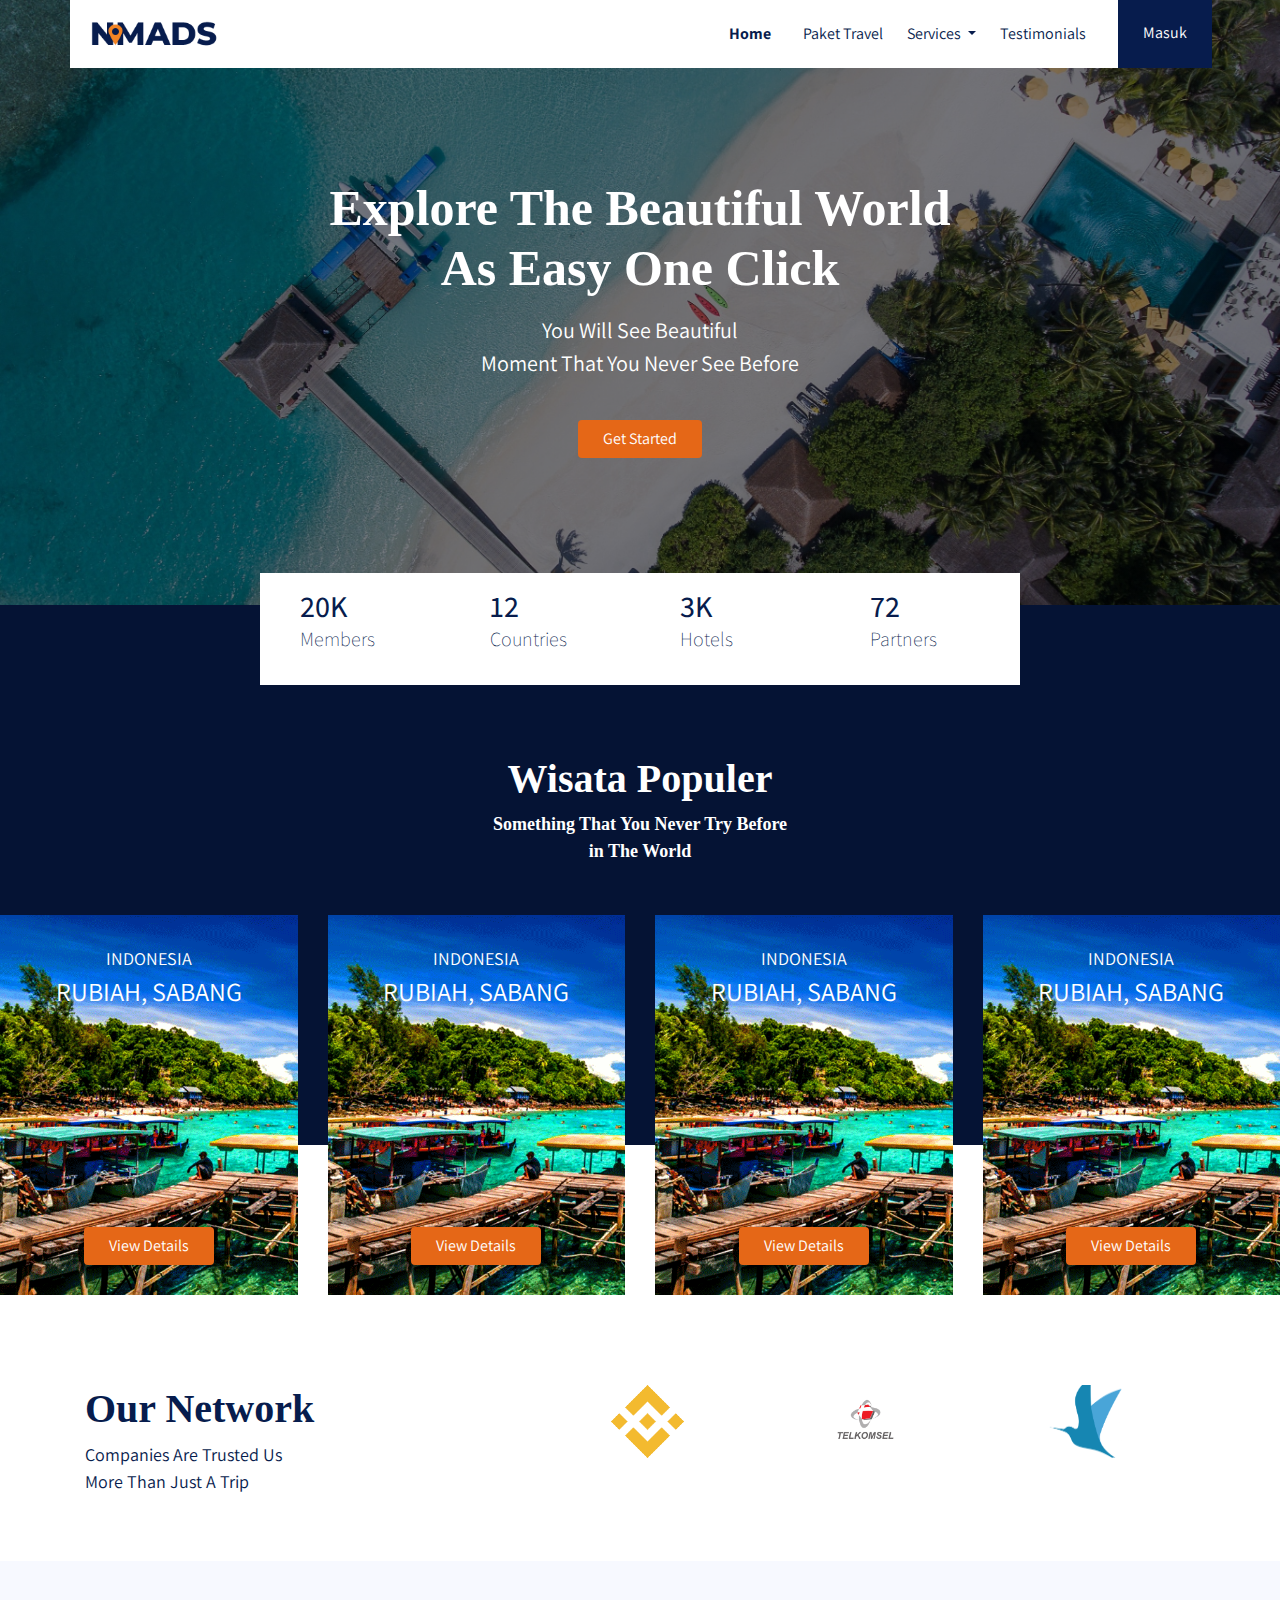
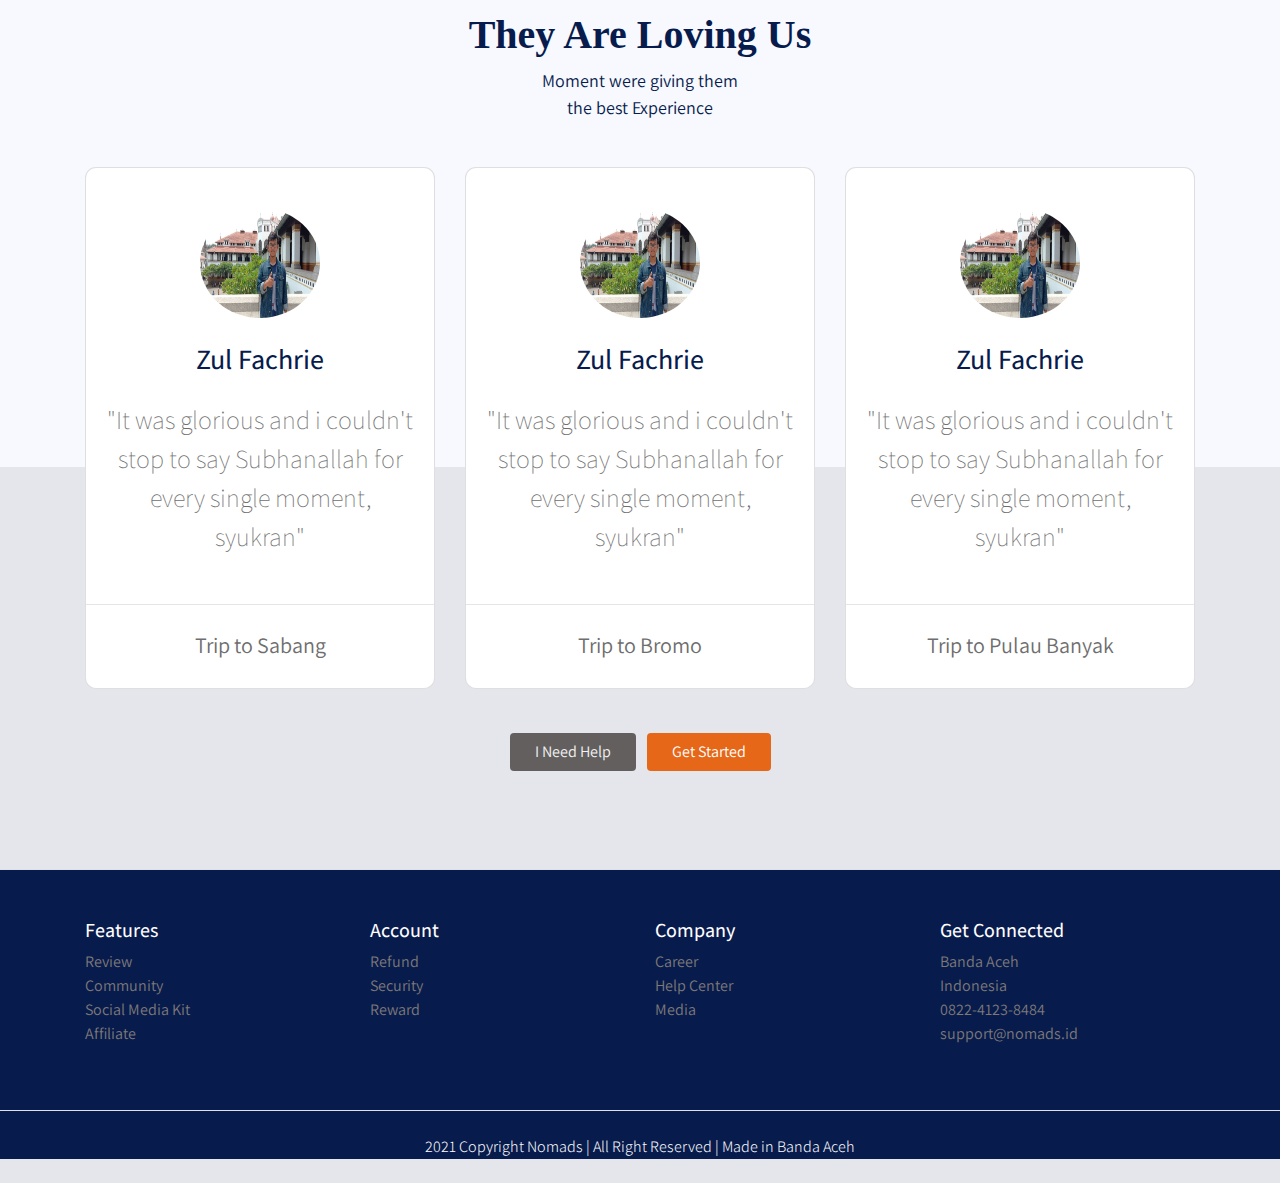
==== index.html @ eed8afee "add index, details, and checkout html" ====
<!DOCTYPE html>
<html lang="en">

<head>
    <meta charset="UTF-8">
    <meta name="viewport" content="width=device-width, initial-scale=1.0">
    <meta http-equiv="X-UA-Compatible" content="ie=edge">
    <title>Document</title>
    <link rel="stylesheet" href="frontend/lib/bootstrap/css/bootstrap.css">
    <link rel="preconnect" href="https://fonts.gstatic.com">
    <link
        href="https://fonts.googleapis.com/css2?family=Assistant:wght@200;300;400;500;600;700;800&family=Playfair+Display+SC:ital,wght@0,400;0,700;0,900;1,400;1,700;1,900&display=swap"
        rel="stylesheet">
    <link rel="stylesheet" href="frontend/css/main.css">

</head>

<body>
    <!-- Container Navbar -->
    <div class="container">
        <nav class="row navbar navbar-expand-lg navbar-light bg-white">
            <a href="#" class="navbar-brand">
                <img src="frontend/img/logo.png" alt="">
            </a>
            <button class="navbar-toggler navbar-toggler-right" type="button" data-toggle="collapse"
                data-target="#navb">
                <span class="navbar-toggler-icon"></span>
            </button>

            <div class="collapse navbar-collapse" id="navb">
                <ul class="navbar-nav ml-auto mr-3">
                    <li class="nav-item mx-md-2">
                        <a href="#" class="nav-link active">Home</a>
                    </li>
                    <li class="nav-item mx-md-2">
                        <a href="#" class="nav-link">Paket Travel</a>
                    </li>
                    <li class="nav-item dropdown">
                        <a href="#" class="nav-link dropdown-toggle" id="navbardrop" data-toggle="dropdown">Services
                        </a>
                        <div class="dropdown-menu">
                            <a href="#" class="dropdown-item">Link 1</a>
                            <a href="#" class="dropdown-item">Link 2</a>
                            <a href="#" class="dropdown-item">Link 3</a>
                        </div>
                    </li>
                    <li class="nav-item mx-md-2">
                        <a href="#" class="nav-link">Testimonials</a>
                    </li>

                </ul>
                <!-- Mobile Button -->
                <form class="form-inline d-sm-block d-md-none">
                    <button class="btn btn-login my-2 my-sm-0">
                        Masuk
                    </button>
                </form>
                <!-- Desktop Button -->
                <form class="form-inline my-2 my-lg-0 d-none d-md-block">
                    <button class="btn btn-login btn-navbar-right my-2 my-sm-0 px-4">
                        Masuk
                    </button>
                </form>
            </div>
        </nav>
    </div>

    <!-- Header -->
    <header class="text-center">
        <h1>Explore The Beautiful World
            <br>
            As Easy One Click
        </h1>
        <p class="mt-3">You Will See Beautiful
            <br>
            Moment That You Never See Before
        </p>
        <a href="#" class="btn btn-get-started px-4 mt-4"> Get Started </a>
    </header>

    <main>
        <div class="container">
            <section class="section-stats row justify-content-center" id="stats">
                <div class="col-3 col-md-2 stats-detail">
                    <h2>20K</h2>
                    <p>Members</p>
                </div>
                <div class="col-3 col-md-2 stats-detail">
                    <h2>12</h2>
                    <p>Countries</p>
                </div>
                <div class="col-3 col-md-2 stats-detail">
                    <h2>3K</h2>
                    <p>Hotels</p>
                </div>
                <div class="col-3 col-md-2 stats-detail">
                    <h2>72</h2>
                    <p>Partners</p>
                </div>
            </section>
        </div>
        <section class="section-popular" id="popular">
            <div class="container">
                <div class="row">
                    <div class="col text-center section-popular-heading">
                        <h2>Wisata Populer</h2>
                        <p>Something That You Never Try Before
                            <br>
                            in The World</p>
                    </div>
                </div>
            </div>
        </section>
        <section class="section-popular-content" id="popularContent">
            <div class="section-popular-travel row justify-content-center">
                <div class="col-sm-6 col-md-4 col-lg-3">
                    <div class="card-travel text-center d-flex flex-column"
                        style="background-image :url('frontend/img/pulau-rubiah.jpg')">
                        <div class="travel-country">INDONESIA</div>
                        <div class="travel-location">RUBIAH, SABANG</div>
                        <div class="travel-button mt-auto">
                            <a href="#" class="btn btn-travel-details px-4">
                                View Details
                            </a>
                        </div>
                    </div>
                </div>
                <div class="col-sm-6 col-md-4 col-lg-3">
                    <div class="card-travel text-center d-flex flex-column"
                        style="background-image :url('frontend/img/pulau-rubiah.jpg')">
                        <div class="travel-country">INDONESIA</div>
                        <div class="travel-location"> RUBIAH, SABANG</div>
                        <div class="travel-button mt-auto">
                            <a href="#" class="btn btn-travel-details px-4">
                                View Details
                            </a>
                        </div>
                    </div>
                </div>
                <div class="col-sm-6 col-md-4 col-lg-3">
                    <div class="card-travel text-center d-flex flex-column"
                        style="background-image :url('frontend/img/pulau-rubiah.jpg')">
                        <div class="travel-country">INDONESIA</div>
                        <div class="travel-location">RUBIAH, SABANG</div>
                        <div class="travel-button mt-auto">
                            <a href="#" class="btn btn-travel-details px-4">
                                View Details
                            </a>
                        </div>
                    </div>
                </div>
                <div class="col-sm-6 col-md-4 col-lg-3">
                    <div class="card-travel text-center d-flex flex-column"
                        style="background-image :url('frontend/img/pulau-rubiah.jpg')">
                        <div class="travel-country">INDONESIA</div>
                        <div class="travel-location">RUBIAH, SABANG</div>
                        <div class="travel-button mt-auto">
                            <a href="#" class="btn btn-travel-details px-4">
                                View Details
                            </a>
                        </div>
                    </div>
                </div>
            </div>
        </section>

        <section class="section-network">
            <div class="container">
                <div class="row">
                    <div class="col-md-4">
                        <h2>Our Network</h2>
                        <p>Companies Are Trusted Us
                            <br>
                            More Than Just A Trip
                        </p>
                    </div>
                    <div class="col-md-8 text-center">
                        <div class="partners-logo d-flex">
                            <img src="frontend/img/partners/bnb.png" alt="Parner Logo" class="img-partner">
                            <img src="frontend/img/partners/telkomsel.png" alt="Parner Logo" class="img-partner">
                            <img src="frontend/img/partners/traveloka.png" alt="Parner Logo" class="img-partner">
                        </div>
                    </div>
                </div>
            </div>
        </section>

        <section class="section-testimonial-heading" id="testimonialHeading">
            <div class="containe">
                <div class="row">
                    <div class="col text-center">
                        <h2>They Are Loving Us</h2>
                        <p>Moment were giving them <br> the best Experience</p>
                    </div>
                </div>
            </div>

        </section>
        <section class="section-testimonial-content">
            <div class="container">
                <div class="section-popular-travel row justify-content-center">
                    <div class="col-sm-6 col-md-6 col-lg-4">
                        <div class="card card-testimonial text-center">
                            <div class="testimonial-content">
                                <img src="frontend/img/testimonial/testimonial1.jpg" alt="User"
                                    class="mb-4 rounded-circle">
                                <h3 class="mb-4">Zul Fachrie</h3>
                                <p class="testimonial">
                                    "It was glorious and i couldn't stop to say Subhanallah for every single moment,
                                    syukran"
                                </p>
                            </div>
                            <hr>
                            <p class="trip-to mt-2">
                                Trip to Sabang
                        </div>
                    </div>
                    <div class="col-sm-6 col-md-6 col-lg-4">
                        <div class="card card-testimonial text-center">
                            <div class="testimonial-content">
                                <img src="frontend/img/testimonial/testimonial1.jpg" alt="User"
                                    class="mb-4 rounded-circle">
                                <h3 class="mb-4">Zul Fachrie</h3>
                                <p class="testimonial">
                                    "It was glorious and i couldn't stop to say Subhanallah for every single moment,
                                    syukran"
                                </p>
                            </div>
                            <hr>
                            <p class="trip-to mt-2">
                                Trip to Bromo
                            </p>
                        </div>
                    </div>
                    <div class="col-sm-6 col-md-6 col-lg-4">
                        <div class="card card-testimonial text-center">
                            <div class="testimonial-content">
                                <img src="frontend/img/testimonial/testimonial1.jpg" alt="User"
                                    class="mb-4 rounded-circle">
                                <h3 class="mb-4">Zul Fachrie</h3>
                                <p class="testimonial">
                                    "It was glorious and i couldn't stop to say Subhanallah for every single moment,
                                    syukran"
                                </p>
                            </div>
                            <hr>
                            <p class="trip-to mt-2">
                                Trip to Pulau Banyak
                            </p>
                        </div>
                    </div>
                </div>
                <!-- Button Get Started And Need Help -->
                <div class="row">
                    <div class="col-12 text-center">
                        <a href="
                        " class="btn btn-need-help px-4 mt-4 mx-1"> I Need Help</a>
                        <a href="
                        " class="btn btn-get-started px-4 mt-4 mx-1"> Get Started</a>
                    </div>
                </div>
                <!-- Button Get Started And Need Help -->
            </div>
        </section>


    </main>

    <footer class="section-footer mt-5 mb-4 border-top">
        <div class="container pt-5 pb-5">
            <div class="row justify-content-center">
                <div class="col-12">
                    <div class="row">
                        <div class="col-12 col-lg-3">
                            <h5>Features</h5>
                            <ul class="list-unstyled">
                                <li><a href="">Review</a></li>
                                <li><a href="">Community</a></li>
                                <li><a href="">Social Media Kit</a></li>
                                <li><a href="">Affiliate</a></li>
                            </ul>
                        </div>
                        <div class="col-12 col-lg-3">
                            <h5>Account</h5>
                            <ul class="list-unstyled">
                                <li><a href="">Refund</a></li>
                                <li><a href="">Security</a></li>
                                <li><a href="">Reward</a></li>
                            </ul>
                        </div>
                        <div class="col-12 col-lg-3">
                            <h5>Company</h5>
                            <ul class="list-unstyled">
                                <li><a href="">Career</a></li>
                                <li><a href="">Help Center</a></li>
                                <li><a href="">Media</a></li>
                            </ul>
                        </div>
                        <div class="col-12 col-lg-3">
                            <h5>Get Connected</h5>
                            <ul class="list-unstyled">
                                <li><a href="">Banda Aceh</a></li>
                                <li><a href="">Indonesia</a></li>
                                <li><a href="">0822-4123-8484</a></li>
                                <li><a href="">support@nomads.id</a></li>
                            </ul>
                        </div>
                    </div>
                </div>
            </div>
        </div>

        <div class="row border-top justify-content-center align-item-center pt-4">
            <div class="col-auto text-grey-500 font-weight-light">
                2021 Copyright Nomads | All Right Reserved | Made in Banda Aceh
            </div>
        </div>
    </footer>
    <script src="frontend/lib/jquery/jquery-3.5.1.min.js"></script>
    <script src="frontend/lib/bootstrap/js/bootstrap.js"></script>
    <script src="frontend/lib/retina/retina.min.js"></script>
</body>

</html>
---- frontend/css/main.css ----
body {
  background-color: #e4e6eb;
  font-family: 'Assistant', sans-serif;
  color: #071c4d;
}

.navbar-brand img {
  max-height: 40px;
}

.navbar-light .navbar-nav .nav-link {
  color: #071c4d;
}

.navbar-light .navbar-nav .nav-link.active {
  font-weight: bold;
  color: #071c4d !important;
}

.btn-navbar-right {
  margin-top: -10px !important;
  margin-bottom: -8px !important;
  margin-right: -18px !important;
  height: 70px;
  border-radius: 0;
}

.btn-login {
  background-color: #071c4d;
  color: #ffffff;
}

.btn-login:hover {
  background-color: #1e3771;
  color: #ffffff;
}

header {
  padding: 180px 0 165px;
  margin-top: -70px;
  background: -webkit-gradient(linear, left top, left bottom, from(rgba(0, 0, 0, 0.5)), to(rgba(0, 0, 0, 0.5))), url("../img/header.jpg");
  background: linear-gradient(rgba(0, 0, 0, 0.5), rgba(0, 0, 0, 0.5)), url("../img/header.jpg");
  background-size: cover;
}

header h1, header p {
  color: #ffffff;
}

header h1 {
  font-family: 'Playfair Display', serif;
  font-weight: bold;
  font-size: 50px;
}

header p {
  font-size: 22px;
}

header .btn-get-started {
  background-color: #e56717;
  color: #ffffff;
}

header .btn-get-started:hover {
  background-color: #da792f;
  color: #ffffff;
}

.section-stats {
  margin-top: -50px;
}

.section-stats .stats-detail {
  padding: 15px;
  background-color: #ffffff;
  padding-left: 40px;
}

.section-stats h2 {
  font-size: 30px;
  margin-bottom: 0;
}

.section-stats p {
  font-size: 20px;
  font-weight: lighter;
}

.section-popular {
  min-height: 540px;
  background-color: #051334;
  margin-top: -80px;
  margin-bottom: -230px;
}

.section-popular .section-popular-heading {
  margin-top: 150px;
}

.section-popular .section-popular-heading h2, .section-popular .section-popular-heading p {
  color: #ffffff;
  font-family: 'Playfair Display', serif;
  font-weight: bold;
  font-size: 40px;
}

.section-popular .section-popular-heading h2 {
  font-family: 'Playfair Display', serif;
  font-weight: bold;
  font-size: 40px;
}

.section-popular .section-popular-heading p {
  font-size: 18px;
}

.section-popular-content .section-popular-travel .card-travel {
  min-height: 380px;
  background-color: #ddd;
  color: #ffffff;
  padding: 30px;
  background-size: cover;
  margin-bottom: 20px;
}

.section-popular-content .section-popular-travel .travel-country {
  font-size: 18px;
  color: #ffffff;
}

.section-popular-content .section-popular-travel .travel-location {
  font-size: 26px;
  color: #ffffff;
}

.section-popular-content .section-popular-travel .travel-button .btn-travel-details {
  background-color: #e56717;
  color: #ffffff;
}

.section-popular-content .section-popular-travel .travel-button .btn-travel-details:hover {
  background-color: #da792f;
  color: #ffffff;
}

.section-network {
  background-color: #ffffff;
  margin-top: -170px;
  padding-top: 240px;
  padding-bottom: 50px;
}

.section-network h2 {
  font-family: 'Playfair Display', serif;
  font-weight: bold;
  font-size: 40px;
}

.section-network p {
  font-size: 18px;
}

.section-network img {
  padding-left: 20%;
  max-width: 30%;
}

.section-testimonial-heading {
  background: -webkit-gradient(linear, left top, left bottom, from(#fff), color-stop(0%, #f7f9ff));
  background: linear-gradient(#fff 0%, #f7f9ff 0%);
  padding-top: 50px;
  min-height: 506px;
}

.section-testimonial-heading h2 {
  font-family: "Playfair Display", serif;
  font-weight: bold;
  font-size: 40px;
}

.section-testimonial-heading p {
  font-size: 18px;
}

.section-testimonial-content {
  margin-top: -350px;
  padding: 50px;
}

.section-testimonial-content .card-testimonial {
  border-radius: 11px;
  padding: 40px 20px 10px;
  margin-bottom: 20px;
}

.section-testimonial-content .card-testimonial .testimonial-content {
  min-height: 380px;
}

.section-testimonial-content .card-testimonial .testimonial-content img {
  height: 110px;
  width: 120px;
}

.section-testimonial-content .card-testimonial .testimonial {
  font-weight: 200;
  font-size: 26px;
  color: #6e6e6e;
  min-height: 160px;
}

.section-testimonial-content .card-testimonial .trip-to {
  font-weight: normal;
  font-size: 22px;
  color: #6e6e6e;
}

.section-testimonial-content .card-testimonial hr {
  margin-left: -20px;
  margin-right: -20px;
}

.section-testimonial-content .btn-get-started {
  background-color: #e56717;
  color: #ffffff;
}

.section-testimonial-content .btn-get-started:hover {
  background-color: #da792f;
  color: #ffffff;
}

.section-testimonial-content .btn-need-help {
  background-color: #635f5f;
  color: #f2f2f2;
}

.section-testimonial-content .btn-need-help:hover {
  background-color: #b4acac;
  color: #2e2c2c;
}

.section-footer {
  color: #fffdfd;
  background-color: #071c4d;
}

.section-footer a {
  color: #7e7878;
  background-color: #071c4d;
}

.section-details-header {
  min-height: 310px;
  background: #fefeff;
  margin-top: -70px;
}

.section-details-content {
  margin-top: -210px;
  min-height: 100vh;
}

.section-details-content .breadcrumb {
  background-color: transparent;
  padding: 0;
  margin-bottom: 30px;
}

.section-details-content .breadcrumb-item.active {
  font-weight: bold;
  color: #071c4d;
}

.section-details-content .card-details {
  padding: 30px;
  border-radius: 11px;
}

.section-details-content .card-details h1 {
  font-size: 26px;
}

.section-details-content .card-details h2 {
  font-size: 20px;
}

.section-details-content .card-details p {
  font-size: 18px;
  color: #b1b1b1;
}

.section-details-content .card-right {
  border-bottom-left-radius: 0;
  border-bottom-right-radius: 0;
  border-bottom: 0;
}

.section-details-content .features {
  margin-top: 20px;
}

.section-details-content .features h3 {
  font-size: 18px;
  color: #071c4d;
  margin-bottom: 0;
}

.section-details-content .features p {
  margin-bottom: 0;
}

.section-details-content .features .description {
  margin-left: 10px;
  overflow: hidden;
  float: left;
}

.section-details-content .features .features-image {
  width: 45px;
  height: 45px;
  float: left;
}

.section-details-content .gallery .xzoom-container {
  display: block;
}

.section-details-content .gallery .xzoom-container .xzoom {
  width: 100%;
  -webkit-box-shadow: none;
          box-shadow: none;
  margin-bottom: 10px;
}

.section-details-content .gallery .xzoom-container .xactive {
  border: 4px solid #1abc9c;
  -webkit-box-shadow: none;
          box-shadow: none;
}

.section-details-content .member .member-image {
  width: 40px;
  height: 40px;
}

.section-details-content .join-container {
  margin-top: -16px;
}

.section-details-content .btn-join-now {
  background-color: #df8e50;
  color: #fff;
  border-radius: 0;
}

.section-details-content .btn-join-now:hover {
  background-color: #f7b37f;
  color: #fff;
}
/*# sourceMappingURL=main.css.map */
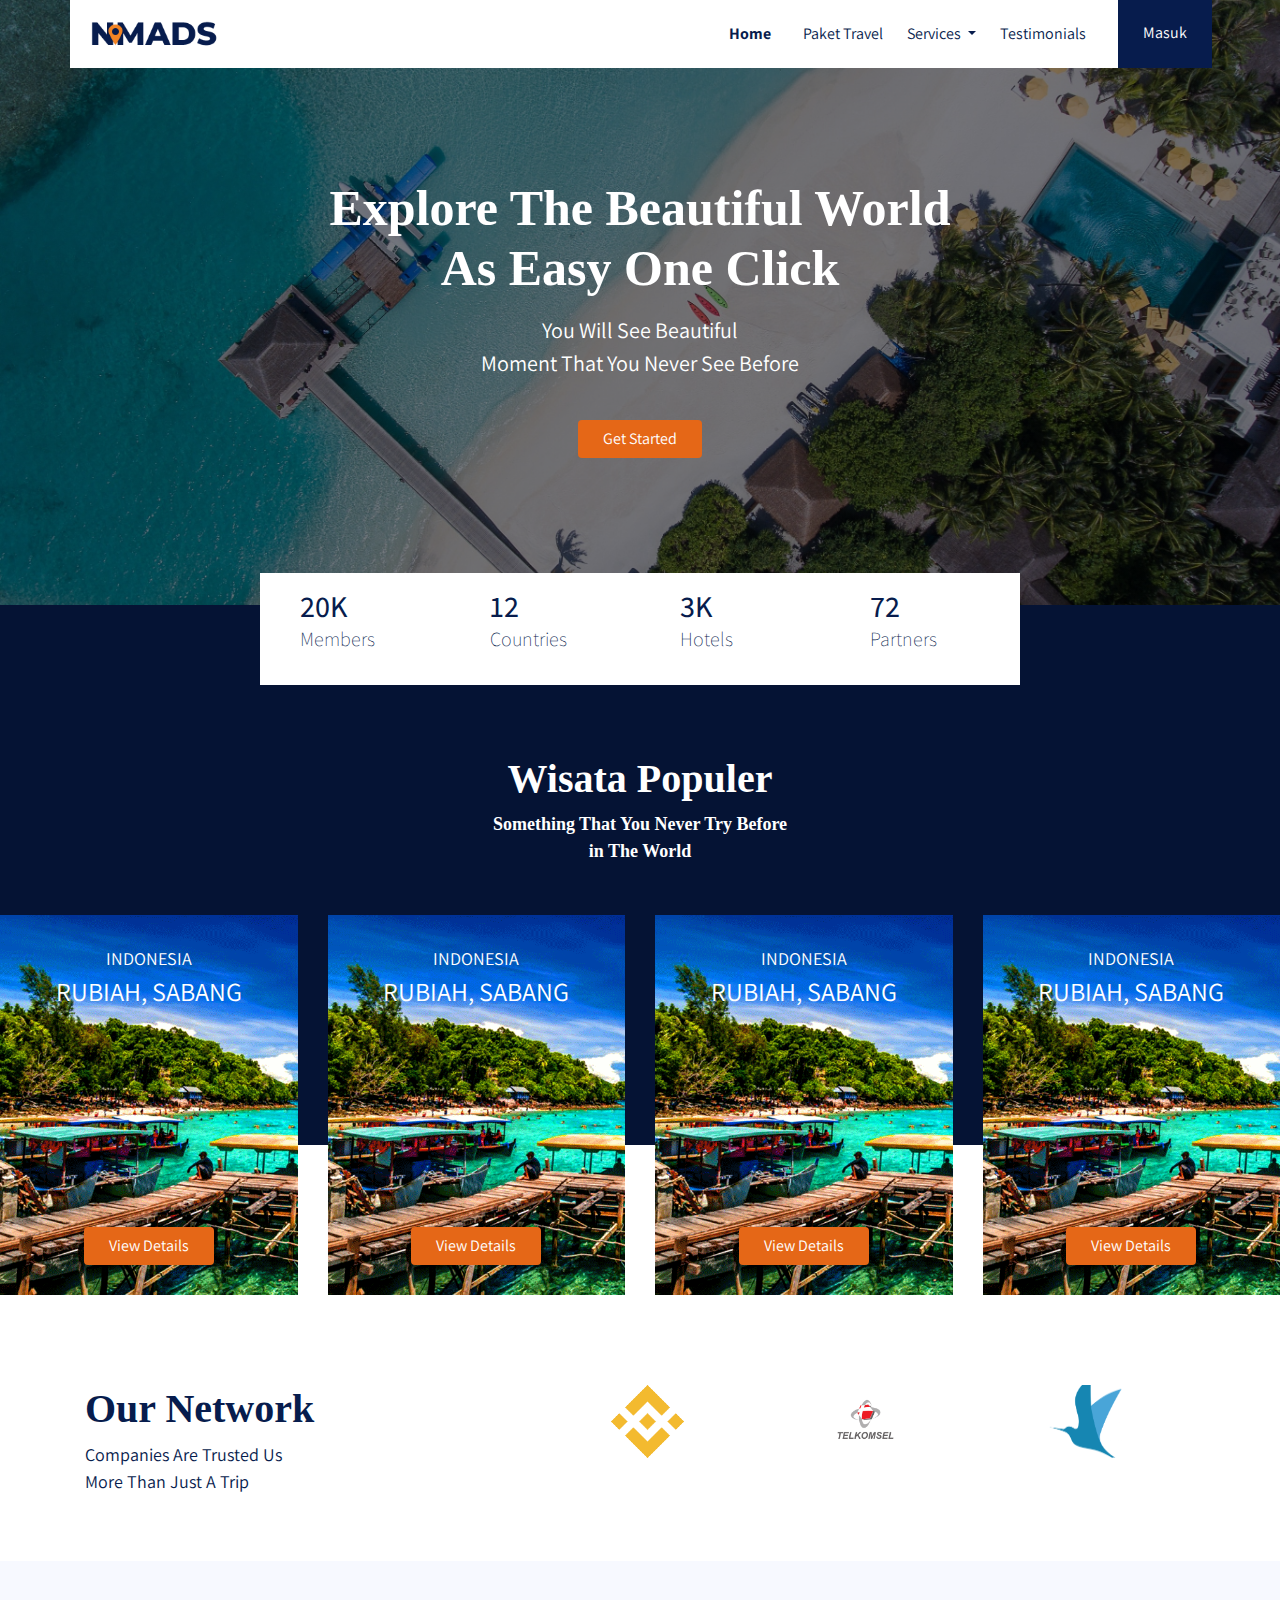
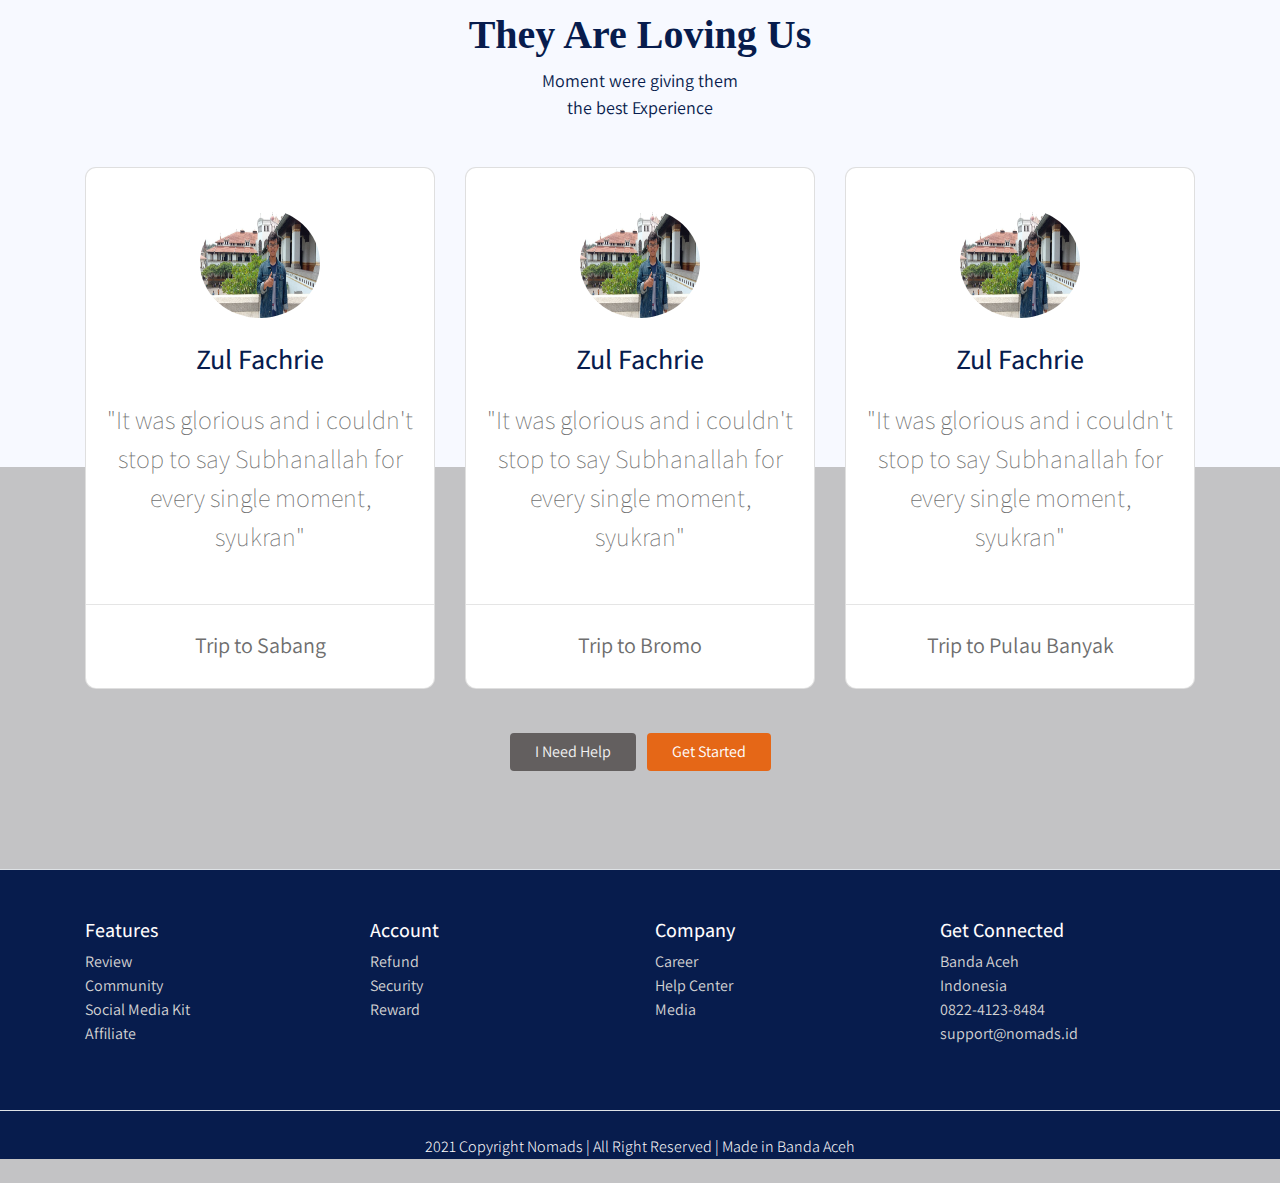
==== commit ae26ca85: "Add success class and finish FE" ====
--- a/index.html
+++ b/index.html
@@ -119,7 +119,7 @@
                         <div class="travel-country">INDONESIA</div>
                         <div class="travel-location">RUBIAH, SABANG</div>
                         <div class="travel-button mt-auto">
-                            <a href="#" class="btn btn-travel-details px-4">
+                            <a href="details.html" class="btn btn-travel-details px-4">
                                 View Details
                             </a>
                         </div>
@@ -131,7 +131,7 @@
                         <div class="travel-country">INDONESIA</div>
                         <div class="travel-location"> RUBIAH, SABANG</div>
                         <div class="travel-button mt-auto">
-                            <a href="#" class="btn btn-travel-details px-4">
+                            <a href="details.html" class="btn btn-travel-details px-4">
                                 View Details
                             </a>
                         </div>
@@ -143,7 +143,7 @@
                         <div class="travel-country">INDONESIA</div>
                         <div class="travel-location">RUBIAH, SABANG</div>
                         <div class="travel-button mt-auto">
-                            <a href="#" class="btn btn-travel-details px-4">
+                            <a href="details.html" class="btn btn-travel-details px-4">
                                 View Details
                             </a>
                         </div>
@@ -155,7 +155,7 @@
                         <div class="travel-country">INDONESIA</div>
                         <div class="travel-location">RUBIAH, SABANG</div>
                         <div class="travel-button mt-auto">
-                            <a href="#" class="btn btn-travel-details px-4">
+                            <a href="details.html" class="btn btn-travel-details px-4">
                                 View Details
                             </a>
                         </div>
--- a/frontend/css/main.css
+++ b/frontend/css/main.css
@@ -1,5 +1,5 @@
 body {
-  background-color: #e4e6eb;
+  background-color: #c3c3c5;
   font-family: 'Assistant', sans-serif;
   color: #071c4d;
 }
@@ -247,14 +247,15 @@
 }
 
 .section-footer a {
-  color: #7e7878;
+  color: #d3d2d2;
   background-color: #071c4d;
 }
 
 .section-details-header {
   min-height: 310px;
-  background: #fefeff;
+  background: #e4e6eb;
   margin-top: -70px;
+  padding: 0;
 }
 
 .section-details-content {
@@ -289,6 +290,92 @@
 .section-details-content .card-details p {
   font-size: 18px;
   color: #b1b1b1;
+}
+
+.section-details-content .card-details .trip-informations th {
+  font-weight: 300;
+  font-size: 18px;
+  color: #071c4d;
+}
+
+.section-details-content .card-details .trip-informations td {
+  font-weight: 300;
+  font-size: 18px;
+  color: #b1b1b1;
+}
+
+.section-details-content .card-details .trip-informations .text-blue {
+  color: #071c4d;
+  font-weight: bold;
+}
+
+.section-details-content .card-details .trip-informations .text-orange {
+  color: #da792f;
+  font-weight: bold;
+}
+
+.section-details-content .card-details .payment-instruction {
+  font-weight: 300;
+  font-size: 14px;
+  color: #aaa9a9;
+}
+
+.section-details-content .card-details .bank .bank-item h3 {
+  font-size: 18px;
+  color: #071c4d;
+  margin-bottom: 0;
+}
+
+.section-details-content .card-details .bank .bank-item p {
+  margin-bottom: 0;
+}
+
+.section-details-content .card-details .bank .bank-item .bank-image {
+  width: 45px;
+  height: 45px;
+  float: left;
+}
+
+.section-details-content .card-details .bank .bank-item .description {
+  margin-left: 10px;
+  overflow: hidden;
+  float: left;
+}
+
+.section-details-content .card-details .bank .bank-item .description p {
+  font-weight: normal;
+  font-size: 16px;
+  color: #071c4d;
+}
+
+.section-details-content .card-details h3 {
+  font-weight: 300;
+  font-size: 18px;
+  color: #071c4d;
+}
+
+.section-details-content .card-details .disclaimer {
+  font-weight: 300;
+  font-size: 14px;
+  color: #504d4d;
+}
+
+.section-details-content .card-details .gj-datepicker .datepicker {
+  border-right: 0;
+}
+
+.section-details-content .card-details .gj-datepicker .input-group-append .btn {
+  padding-right: 30px;
+}
+
+.section-details-content .card-details .btn-add-now {
+  background-color: #071c4d;
+  color: #fff;
+}
+
+.section-details-content .card-details .btn-add-now:hover {
+  background-color: #153c97;
+  color: #fff;
 }
 
 .section-details-content .card-right {
@@ -359,4 +446,31 @@
   background-color: #f7b37f;
   color: #fff;
 }
+
+.section-success {
+  height: 90vh;
+}
+
+.section-success h1 {
+  font-weight: 600;
+  font-size: 26px;
+  color: #071c4d;
+}
+
+.section-success p {
+  font-weight: 300;
+  font-size: 18px;
+  color: #635f5f;
+}
+
+.section-success .btn-homepage {
+  border-radius: 4px;
+  background-color: #071c4d;
+  color: #fff;
+}
+
+.section-success .btn-homepage:hover {
+  background-color: #153c97;
+  color: #fff;
+}
 /*# sourceMappingURL=main.css.map */